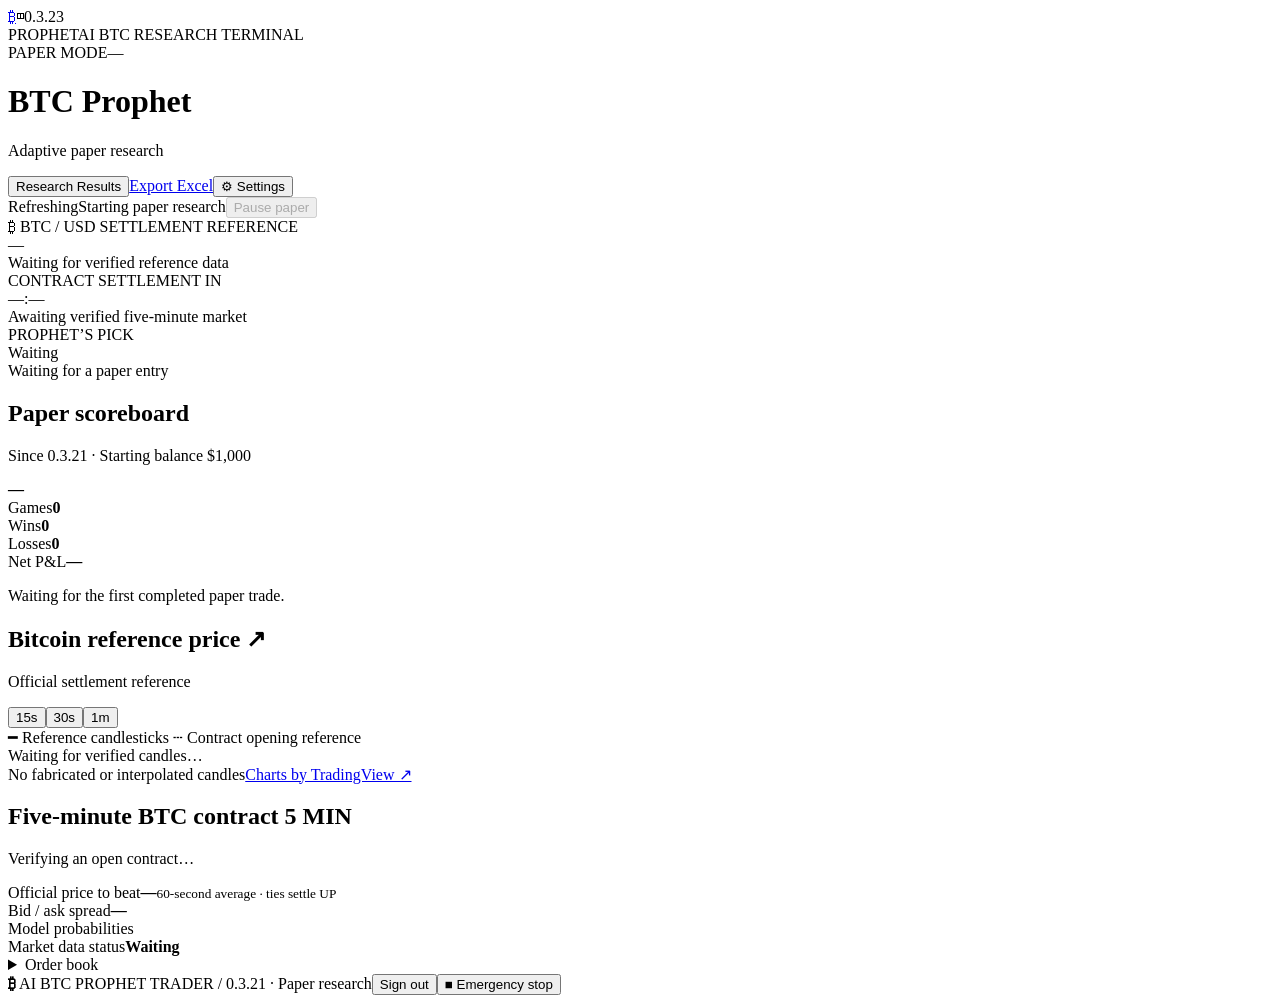
==== btc-prophet/prophet/static/index.html @ a7643538 "Import unmodified BTC Prophet 0.3.23 source (000.300.023.zip, sha256 a8531e63...) Baseline for the c" ====
<!doctype html>
<html lang="en">
<head>
  <meta charset="utf-8"><meta name="viewport" content="width=device-width,initial-scale=1">
  <meta name="theme-color" content="#0b101b">
  <title>AI BTC Prophet · Research Terminal</title>
  <link rel="stylesheet" href="/static/style.css?v=0.3.23">
  <script defer src="/static/vendor/lightweight-charts.js"></script>
  <script defer src="/static/decision.js?v=0.3.23"></script><script defer src="/static/app.js?v=0.3.23"></script>
  <script defer src="/static/v2.js?v=0.3.23"></script>
</head>
<body>
<aside class="rail"><a class="brand-icon" href="/" aria-label="Prophet home">₿</a><span class="rail-active" title="Research dashboard">◫</span><span class="rail-bottom">0.3.23</span></aside>
<div class="shell">
  <header><div class="wordmark">PROPHET<span>AI BTC RESEARCH TERMINAL</span></div><div class="header-right"><span class="pill">PAPER MODE</span><span id="clock">—</span></div></header>
  <main>
    <div class="heading"><div><h1>BTC Prophet</h1><p>Adaptive paper research</p></div><div class="dashboard-links"><button class="button" id="open-research-results" type="button" aria-haspopup="dialog">Research Results</button><a id="export" class="button" href="/reports/excel" target="_blank" rel="noopener" aria-label="Export Excel (opens in a new tab)">Export Excel</a><button class="button subtle" id="settings">⚙ <span>Settings</span></button></div></div>
    <div class="research-status"><span id="feed-indicator" role="status" class="feed-indicator">Refreshing</span><span id="notice" role="status">Starting paper research</span><button class="button" id="toggle-paper" type="button" disabled>Pause paper</button></div>
    <section class="stats" aria-label="Market overview">
      <article class="stat"><div class="stat-label"><span class="coin">₿</span> BTC / USD <span class="tiny-tag">SETTLEMENT REFERENCE</span></div><div class="big-price" id="reference-price">—</div><div class="stat-foot" id="reference-age">Waiting for verified reference data</div></article>
      <article class="stat" hidden><div class="stat-label">BTC/USD SPOT PRICE</div><div class="metric" id="spot-price">—</div><div class="stat-foot" id="spot-age">Separate spot exchange · not settlement</div></article>
      <article class="stat"><div class="stat-label">CONTRACT SETTLEMENT IN</div><div class="metric mono" id="countdown">—:—</div><div class="stat-foot" id="market-window">Awaiting verified five-minute market</div></article>
      <article class="stat"><div class="stat-label">PROPHET’S PICK</div><div class="direction-call" id="ai-decision" aria-live="polite">Waiting</div><div id="ai-reason" class="stat-foot">Waiting for a paper entry</div><p class="direction-tally" id="ai-tally" hidden></p></article>
    </section>
    <section class="panel game-card"><div class="panel-heading"><div><h2>Paper scoreboard</h2><p>Since 0.3.21 · Starting balance $1,000</p></div><strong id="game-balance">—</strong></div>
      <div class="scoreboard" aria-label="Paper results since 0.3.21"><div><span>Games</span><strong id="games-played">0</strong></div><div><span>Wins</span><strong id="games-won" class="profit">0</strong></div><div><span>Losses</span><strong id="games-lost" class="loss">0</strong></div><div><span>Net P&amp;L</span><strong id="games-pnl">—</strong></div></div>
      <p id="games-streak" aria-live="polite">Waiting for the first completed paper trade.</p></section>
    <div class="workspace-grid">
      <section class="panel chart-panel"><div class="panel-heading"><div><h2>Bitcoin reference price <span class="gold">↗</span></h2><p>Official settlement reference</p></div><div class="segments" aria-label="Candle interval"><button class="selected" data-interval="15">15s</button><button data-interval="30">30s</button><button data-interval="60">1m</button></div></div><div class="chart-legend"><span class="legend-gold">━</span> Reference candlesticks <span class="legend-blue">┄</span> Contract opening reference</div><div class="chart-wrap"><div id="chart"></div><div id="chart-empty">Waiting for verified candles…</div></div><div class="chart-footer"><span id="candle-info">No fabricated or interpolated candles</span><a href="https://www.tradingview.com/" target="_blank" rel="noopener noreferrer">Charts by TradingView ↗</a></div></section>
      <section class="panel contract-panel"><div class="panel-heading"><div><h2>Five-minute BTC contract <span class="tiny-tag">5 MIN</span></h2></div><span class="dot" id="market-dot"></span></div><p class="contract-sub" id="contract-status">Verifying an open contract…</p><div class="reference-box"><span>Official price to beat</span><strong id="price-to-beat">—</strong><small>60-second average · ties settle UP</small></div><div class="outcomes" id="direction-quotes" hidden><div class="outcome up"><span>↗ UP / YES</span><strong id="up-price">—</strong><small>Observed buy ask</small></div><div class="outcome down"><span>↘ DOWN / NO</span><strong id="down-price">—</strong><small>1 − observed YES bid</small></div></div><div class="detail-row"><span>Bid / ask spread</span><strong id="spread">—</strong></div><div class="detail-row"><span>Model probabilities</span><strong id="model-probabilities" class="muted" hidden>Waiting</strong></div><div class="detail-row"><span>Market data status</span><strong id="book-status">Waiting</strong></div><details class="mini-book"><summary>Order book</summary><div class="book-title"><span>YES BID · QTY</span><span>YES ASK · QTY</span></div><div id="book-levels" class="book-levels"><p class="muted">No verified order book yet</p></div></details></section>
    </div>


    <footer><span><b class="gold">₿</b> AI BTC PROPHET TRADER <span class="muted">/ 0.3.21 · Paper research</span></span><button id="logout" class="button">Sign out</button><button id="emergency" class="emergency">■ Emergency stop</button></footer>
  </main>
</div>
<dialog id="research-results-dialog" aria-labelledby="research-results-title">
  <form class="research-results-heading" method="dialog">
    <h2 id="research-results-title">Research Results</h2>
    <button class="button" aria-label="Close research results" autofocus>Close</button>
  </form>
  <section class="panel events-panel"><h2>Forward research</h2><p id="corrective-comparison">Waiting for verified outcomes.</p><p id="corrective-vote">Waiting for a synchronized model panel.</p></section>
  <section class="panel events-panel"><h2>Challenger vs. baseline</h2><p id="challenger-match">Waiting for matched verified forecasts.</p><p id="large-progress">Waiting for $100 shadow evidence.</p></section>
  <section class="panel events-panel" aria-labelledby="picks-title">
      <h2 id="picks-title">Last 25 directional predictions</h2>
      <p id="ai-results">No settled benchmark trades</p>
      <p id="selective-90-results">90-second shadow · waiting for verified results</p>
      <p id="selective-90-latest" class="stat-foot">90-second shadow · Waiting</p>
      <div id="prediction-tiles" class="history-board"></div>
      <p id="prediction-detail" role="status">Waiting for predictions.</p>
      <h2 id="live-model-title">Nine-model paper leaderboard</h2>
      <p>Independent $1,000 comparison accounts. Equity requires a current executable quote.</p>
      <div class="model-cards" id="competition-cards"></div>
    </section>
    <section class="panel events-panel" aria-labelledby="autonomous-title">
      <div class="panel-heading"><div><h2 id="autonomous-title">Autonomous paper accounts</h2>
      <p>All models hold to official settlement. Reference Gap + Market Agreement waits for both signals to favor the same side and at least 3% estimated return after costs. $3 virtual stake per entry.</p></div></div>
      <div class="table-scroll"><table><thead><tr><th>Model</th><th>Latest decision</th><th>UP estimate</th><th>Open / closed</th><th>Wins / losses</th><th>Skips</th><th>Cash</th><th>Realized P&amp;L</th></tr></thead>
      <tbody id="autonomous-accounts"></tbody></table></div>
    </section>
    <section class="panel events-panel">
      <div class="panel-heading"><h2>$100 pooled consensus</h2><span class="tiny-tag">PAPER SHADOW</span></div>
      <p>One simulated entry when all 10 forecast sources agree. Held to official settlement.</p>
      <p id="pooled-consensus-result">Waiting for an observed round.</p>
      <p id="pooled-consensus-round" class="future-note"></p>
      <h3>$100 agreement comparison</h3>
      <div class="table-scroll"><table>
        <thead><tr><th>Rule</th><th>Wins / losses</th><th>Skips</th><th>Net P&amp;L</th></tr></thead>
        <tbody id="pooled-comparison"></tbody>
      </table></div>
    </section>
    <section class="panel events-panel"><div class="panel-heading"><div><div class="eyebrow">SIMULATION RESEARCH LAB</div><h2>Compare AI Models</h2><p>9 forecast participants × 6 checkpoints × 3 stakes = up to 162 fixed-time accounts.</p></div><button id="compare-models" class="button">Compare AI Models</button></div><p id="lab-warning" class="future-note">No historical profitability claims without causal execution data.</p><p class="future-note">Fixed entry at 15, 30, 45, 60, 75 or 90 seconds after the open. Each model picks its side independently and holds until official settlement. LightGBM at +45 seconds remains a separate comparison.</p><div id="model-catalog" class="account-grid"></div><details id="leaderboard-panel"><summary>Forward shadow leaderboard · independent virtual accounts</summary><p>Hundreds of configurations share the same market observations. Ranks are exploratory, not independent evidence.</p><div class="table-scroll leaderboard-scroll"><table><thead><tr><th>Model / version</th><th>Entry</th><th>Exit</th><th>Stake</th><th>Net P&amp;L</th><th>Win rate</th><th>Drawdown</th><th>Trades / skips</th><th>Coverage</th></tr></thead><tbody id="leaderboard"></tbody></table></div></details><details><summary>Promote / roll back archived comparison</summary><p>Requires fresh verified forward evidence. The model-selection rules remain fixed during the experiment. The bot can switch automatically between positions. No funds are added. These controls affect archived comparison configuration and pause paper decisions.</p><p><select id="promotion-config" aria-label="Exact candidate configuration"></select></p><p><label>Reason <input id="promotion-reason" minlength="10" maxlength="500" placeholder="Why this exact configuration?"></label></p><button id="promote-primary" class="button">Promote archived configuration</button> <select id="primary-history-select" aria-label="Previously active configuration"></select><button id="rollback-primary" class="button">Roll back validated configuration</button><p id="promotion-status" role="status"></p></details></section>
    <section class="panel events-panel" id="research-panel" hidden><div class="panel-heading"><div><div class="eyebrow">OFFLINE LEARNING LAB</div><h2>Historical learning dataset</h2><p>Retrospective direction estimates · no historical fills or P&amp;L · active model unchanged</p></div><span class="tiny-tag">RESEARCH ONLY</span></div><div class="account-grid" id="research-counts"></div><div class="future-note" id="research-summary"></div></section>
    <section class="panel events-panel"><div class="panel-heading"><div><h2>Paper trading ledger</h2><p>Observed prices · simulated fills · final position settles at the official outcome</p>
    <p>$3 hold vs flip and extra-tick results are included in Excel.</p></div></div><div id="paper-summary" class="future-note"></div><details><summary>Historical data audit · earlier display-price results withdrawn</summary><p id="backtest-summary"></p><div class="table-scroll"><table><thead><tr><th>Scenario</th><th>$1 P&amp;L</th><th>$2 P&amp;L</th><th>$3 P&amp;L</th><th>Combined</th></tr></thead><tbody id="backtest-rows"></tbody></table></div></details><div class="table-scroll"><table id="orders-table"><thead><tr><th>UTC entry</th><th>Strategy</th><th>Side</th><th>Contracts</th><th>Total cost</th><th>Status</th><th>Net P&amp;L</th></tr></thead><tbody id="orders"></tbody></table></div><details><summary>Risk shutdowns and recent skipped opportunities</summary><div id="risk-events"></div></details></section><details class="panel events-panel"><summary>Collector activity <span>Connection errors and control history</span></summary><div id="events"></div></details>
    <div class="round-timing"><progress id="round-progress" max="300" value="0" aria-label="Five minute progress"></progress><span id="next-market">Next market unavailable</span><span id="next-evaluation">Next evaluation unavailable</span><span id="next-checkpoint">Next shadow checkpoint: unavailable</span><span id="quote-pair" hidden>Bid/ask: UNAVAILABLE</span></div>
<section class="panel"><div class="panel-heading"><h2>Archived adaptive paper accounts</h2></div><div class="account-grid" id="accounts"></div><p id="account-detail" hidden></p><p id="adaptive-status" hidden></p></section><section class="panel"><div class="panel-heading"><h2>Connection details</h2></div><div id="connections"></div></section>
    <section class="panel events-panel"><div class="panel-heading"><div><div class="eyebrow">VERIFIED SETTLEMENTS ONLY</div><h2>Last 50 Bitcoin rounds</h2><p id="market-history-summary">INSUFFICIENT DATA</p></div><button id="analyze-trends" class="button">Analyze Trends</button></div><div id="market-tiles" class="history-board"></div><p id="directional-streaks" class="future-note"></p><div id="trend-result" class="future-note" role="status"></div><h2>Archived primary trade history</h2><p id="trade-history-summary">No settled trades.</p><div id="trade-tiles" class="history-board"></div><p id="trade-streaks" class="future-note"></p></section>
    <section class="panel events-panel"><div class="panel-heading"><div><div class="eyebrow">ARCHIVED STRATEGY MONITOR</div><h2 id="active-model">UNAVAILABLE</h2><p id="strategy-detail"></p></div><button id="strategy-history-button" class="button">Strategy Change History</button></div><p id="strategy-reason" class="future-note"></p><div id="strategy-history" hidden></div></section>
    <details class="panel events-panel" id="skip-details"><summary>Why accounts skipped</summary><div id="skip-diagnostics">Open to check the latest results.</div></details>
</dialog>
<dialog id="settings-dialog"><form method="dialog"><div class="panel-heading"><h2>Research settings</h2><button class="button" aria-label="Close settings">✕</button></div><p>Paper simulation · Real-money trading locked</p><span id="sms-status" hidden></span>
<h3>Feeds</h3><p>Prophet retries automatically. Paper entries wait for fresh market data.</p><div id="feed-diagnostics"></div><details class="settings-group"><summary>Advanced diagnostics</summary><button type="button" class="button" id="collector-pause">Pause collection</button><button type="button" class="button" id="collector-resume">Resume collection</button><button type="button" class="button" id="diagnose">Diagnose</button><button type="button" class="button" id="repair-feed">Reconnect feed</button><button type="button" class="button" id="alternate-repair">Alternative solution</button><p id="diagnostic-result" role="status"></p></details>
<details class="settings-group"><summary>Software updates</summary><h3>Updates</h3><button type="button" class="button" id="update-history">Check local updates</button>
<p><label>Release ZIP <input type="file" id="update-file" accept=".zip"></label></p>
<p><label>Trusted SHA-256 <input id="update-checksum" maxlength="64" spellcheck="false"></label></p>
<button type="button" class="button" id="test-update">Test update</button>
<button type="button" class="button" id="stage-update" disabled>Back up and stage approved update</button>
<button type="button" class="button" id="activate-update" disabled>Apply approved update on restart</button>
<button type="button" class="button" id="rollback-update">Use installed release on restart</button>
<p id="update-result" role="status"></p></details>
<details class="settings-group"><summary>Safety and learning</summary><div class="modes"><button type="button" data-mode="LEARN" class="mode">Learn only</button><button type="button" data-mode="OFF" class="mode">Off</button></div><h3>Human review requests</h3><div id="interventions"></div><p id="intervention-feedback" role="status"></p><p>Challenger training runs automatically in LEARN and SIMULATE.</p><h3>Formal nine-model comparison</h3><p id="competition-preflight" role="status">Checking readiness…</p><button type="button" class="button" id="formal-start">Start formal seven-day comparison</button><p id="formal-start-result" role="status"></p><p id="learning-status">No challenger selected.</p><button type="button" class="button" id="request-training">Request training batch</button><p id="training-result" role="status"></p><p><select id="shadow-version" aria-label="Shadow model version"></select> <button type="button" id="rollback" class="button">Roll back shadow model</button></p><p><button type="button" id="sms-test" class="button" disabled>Send SMS test (provider charges)</button></p><button type="button" id="reset" class="button">Review complete · clear emergency flag</button></details></form></dialog>
</body></html>
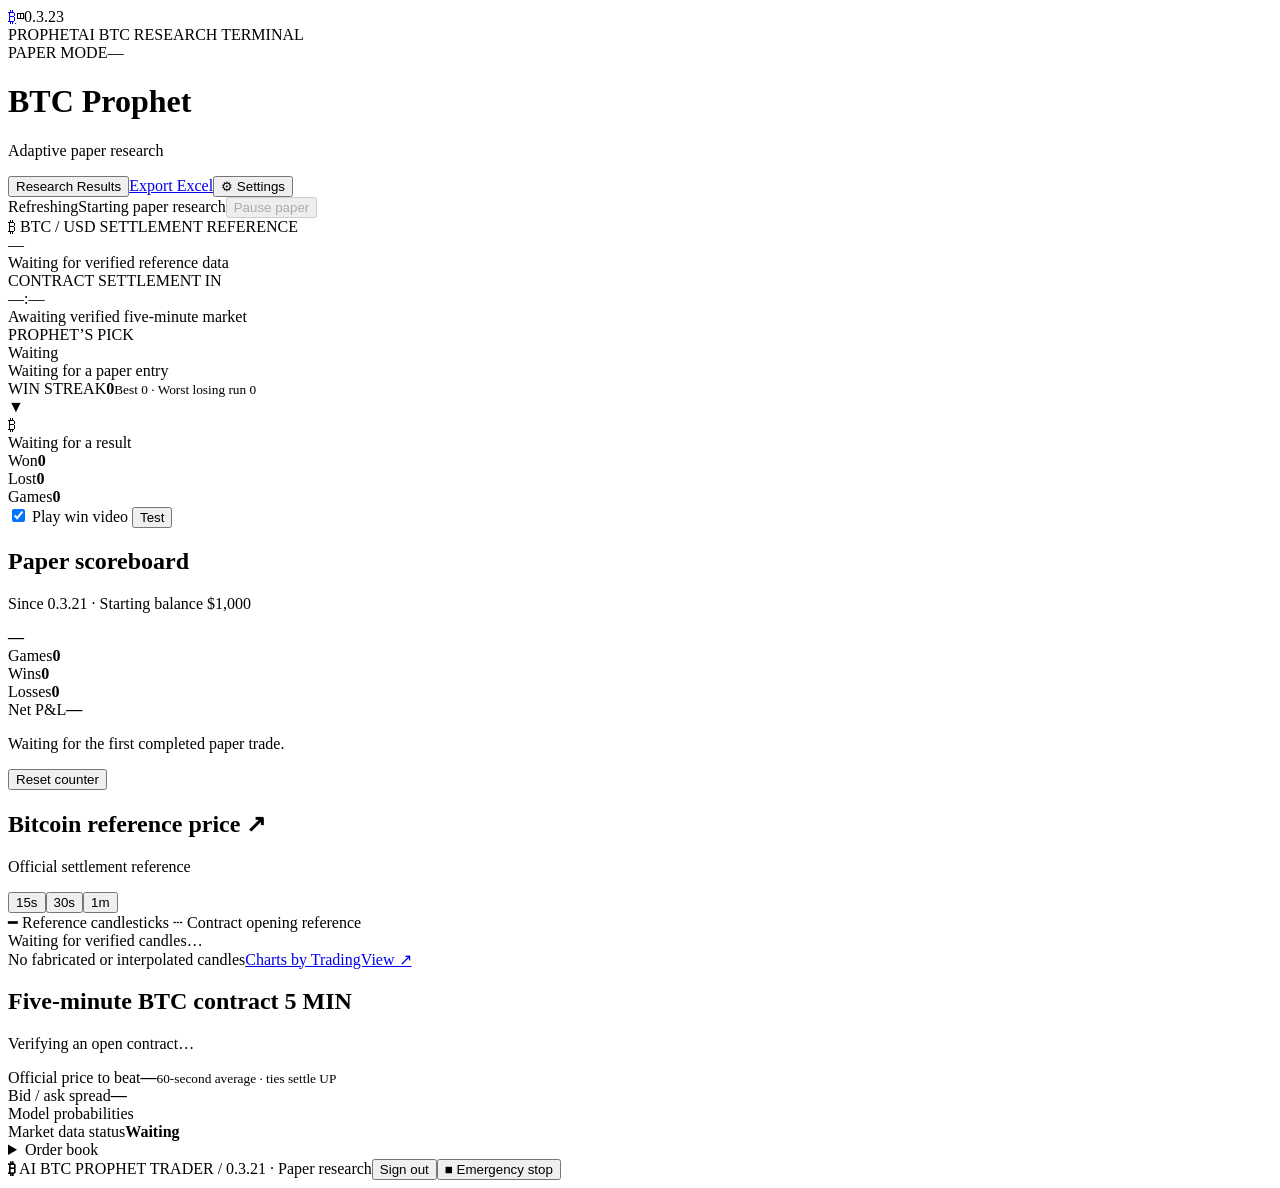
==== commit 8ecf58d7: "Add counter reset, Vegas win-streak panel with roulette wheel and one-time win video - Reset counter" ====
--- a/btc-prophet/prophet/static/index.html
+++ b/btc-prophet/prophet/static/index.html
@@ -22,9 +22,24 @@
       <article class="stat"><div class="stat-label">CONTRACT SETTLEMENT IN</div><div class="metric mono" id="countdown">—:—</div><div class="stat-foot" id="market-window">Awaiting verified five-minute market</div></article>
       <article class="stat"><div class="stat-label">PROPHET’S PICK</div><div class="direction-call" id="ai-decision" aria-live="polite">Waiting</div><div id="ai-reason" class="stat-foot">Waiting for a paper entry</div><p class="direction-tally" id="ai-tally" hidden></p></article>
     </section>
+    <section class="panel vegas" aria-label="Win streak and roulette">
+      <div class="vegas-streak"><span>WIN STREAK</span><strong id="vegas-streak">0</strong><small id="vegas-best">Best 0 · Worst losing run 0</small></div>
+      <div class="wheel-wrap" aria-hidden="true"><div class="wheel-pointer">▼</div><div id="wheel" class="wheel"><span class="wheel-hub">₿</span></div></div>
+      <div class="vegas-side">
+        <div id="wheel-result" class="wheel-result" aria-live="polite">Waiting for a result</div>
+        <div class="vegas-tally"><div><span>Won</span><strong id="vegas-won" class="profit">0</strong></div><div><span>Lost</span><strong id="vegas-lost" class="loss">0</strong></div><div><span>Games</span><strong id="vegas-games">0</strong></div></div>
+        <div class="vegas-controls"><label><input type="checkbox" id="win-video-on" checked> Play win video</label> <button type="button" class="button subtle" id="win-video-test">Test</button></div>
+      </div>
+    </section>
+    <div id="win-overlay" class="win-overlay" hidden role="dialog" aria-label="Win celebration">
+      <div class="win-box"><h2>WIN!</h2><p id="win-text"></p>
+        <iframe id="win-frame" title="Win video" allow="autoplay; encrypted-media; picture-in-picture" allowfullscreen></iframe>
+        <p><a href="https://www.youtube.com/shorts/vK8r5586FbQ" target="_blank" rel="noopener noreferrer">Open on YouTube ↗</a> <button type="button" class="button" id="win-close">Close</button></p></div>
+    </div>
     <section class="panel game-card"><div class="panel-heading"><div><h2>Paper scoreboard</h2><p>Since 0.3.21 · Starting balance $1,000</p></div><strong id="game-balance">—</strong></div>
       <div class="scoreboard" aria-label="Paper results since 0.3.21"><div><span>Games</span><strong id="games-played">0</strong></div><div><span>Wins</span><strong id="games-won" class="profit">0</strong></div><div><span>Losses</span><strong id="games-lost" class="loss">0</strong></div><div><span>Net P&amp;L</span><strong id="games-pnl">—</strong></div></div>
-      <p id="games-streak" aria-live="polite">Waiting for the first completed paper trade.</p></section>
+      <p id="games-streak" aria-live="polite">Waiting for the first completed paper trade.</p>
+      <p><span id="games-since"></span> <button type="button" id="reset-scoreboard">Reset counter</button></p></section>
     <div class="workspace-grid">
       <section class="panel chart-panel"><div class="panel-heading"><div><h2>Bitcoin reference price <span class="gold">↗</span></h2><p>Official settlement reference</p></div><div class="segments" aria-label="Candle interval"><button class="selected" data-interval="15">15s</button><button data-interval="30">30s</button><button data-interval="60">1m</button></div></div><div class="chart-legend"><span class="legend-gold">━</span> Reference candlesticks <span class="legend-blue">┄</span> Contract opening reference</div><div class="chart-wrap"><div id="chart"></div><div id="chart-empty">Waiting for verified candles…</div></div><div class="chart-footer"><span id="candle-info">No fabricated or interpolated candles</span><a href="https://www.tradingview.com/" target="_blank" rel="noopener noreferrer">Charts by TradingView ↗</a></div></section>
       <section class="panel contract-panel"><div class="panel-heading"><div><h2>Five-minute BTC contract <span class="tiny-tag">5 MIN</span></h2></div><span class="dot" id="market-dot"></span></div><p class="contract-sub" id="contract-status">Verifying an open contract…</p><div class="reference-box"><span>Official price to beat</span><strong id="price-to-beat">—</strong><small>60-second average · ties settle UP</small></div><div class="outcomes" id="direction-quotes" hidden><div class="outcome up"><span>↗ UP / YES</span><strong id="up-price">—</strong><small>Observed buy ask</small></div><div class="outcome down"><span>↘ DOWN / NO</span><strong id="down-price">—</strong><small>1 − observed YES bid</small></div></div><div class="detail-row"><span>Bid / ask spread</span><strong id="spread">—</strong></div><div class="detail-row"><span>Model probabilities</span><strong id="model-probabilities" class="muted" hidden>Waiting</strong></div><div class="detail-row"><span>Market data status</span><strong id="book-status">Waiting</strong></div><details class="mini-book"><summary>Order book</summary><div class="book-title"><span>YES BID · QTY</span><span>YES ASK · QTY</span></div><div id="book-levels" class="book-levels"><p class="muted">No verified order book yet</p></div></details></section>
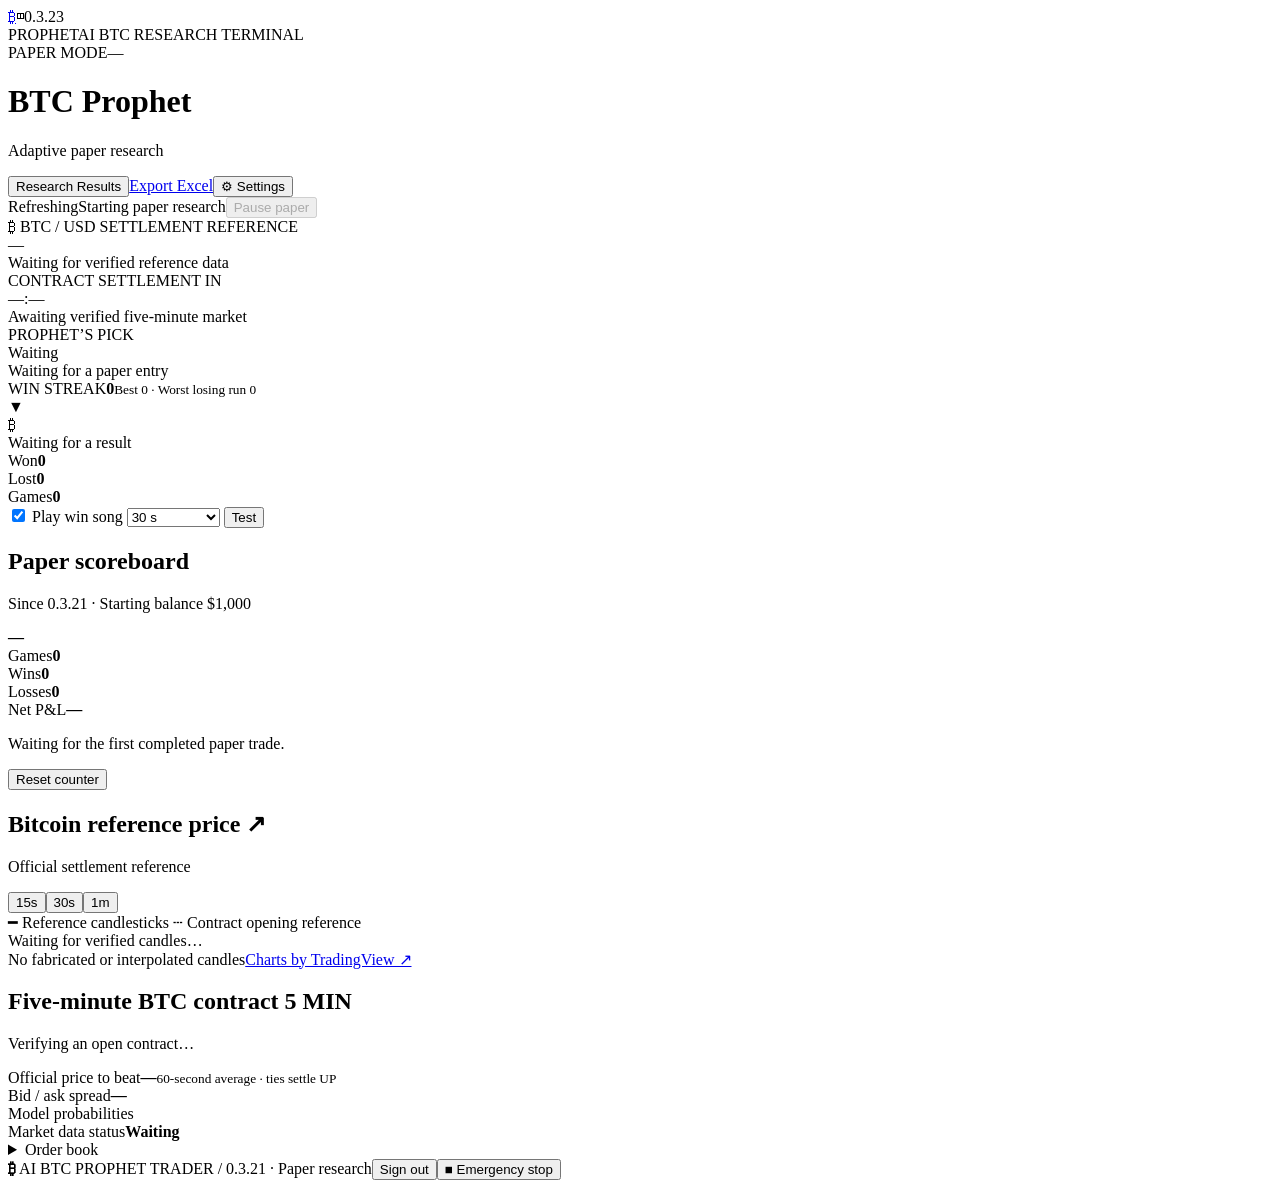
==== commit 7b5498ac: "Replace YouTube win video with the user's own song file The YouTube video blocks embedding (player e" ====
--- a/btc-prophet/prophet/static/index.html
+++ b/btc-prophet/prophet/static/index.html
@@ -28,18 +28,20 @@
       <div class="vegas-side">
         <div id="wheel-result" class="wheel-result" aria-live="polite">Waiting for a result</div>
         <div class="vegas-tally"><div><span>Won</span><strong id="vegas-won" class="profit">0</strong></div><div><span>Lost</span><strong id="vegas-lost" class="loss">0</strong></div><div><span>Games</span><strong id="vegas-games">0</strong></div></div>
-        <div class="vegas-controls"><label><input type="checkbox" id="win-video-on" checked> Play win video</label> <button type="button" class="button subtle" id="win-video-test">Test</button></div>
+        <div class="vegas-controls"><label><input type="checkbox" id="win-video-on" checked> Play win song</label>
+          <select id="win-length" aria-label="Song length"><option value="15">15 s</option><option value="30" selected>30 s</option><option value="0">Whole song</option></select>
+          <button type="button" class="button subtle" id="win-video-test">Test</button> <span id="win-sound-state"></span></div>
       </div>
     </section>
     <div id="win-overlay" class="win-overlay" hidden role="dialog" aria-label="Win celebration">
-      <div class="win-box"><h2>WIN!</h2><p id="win-text"></p>
-        <iframe id="win-frame" title="Win video" allow="autoplay; encrypted-media; picture-in-picture" allowfullscreen></iframe>
-        <p><a href="https://www.youtube.com/shorts/vK8r5586FbQ" target="_blank" rel="noopener noreferrer">Open on YouTube ↗</a> <button type="button" class="button" id="win-close">Close</button></p></div>
+      <div class="win-box"><h2>WIN!</h2><p id="win-text"></p><p id="win-note" class="muted"></p>
+        <audio id="win-audio" preload="none"></audio>
+        <p><button type="button" class="button" id="win-close">Close</button></p></div>
     </div>
     <section class="panel game-card"><div class="panel-heading"><div><h2>Paper scoreboard</h2><p>Since 0.3.21 · Starting balance $1,000</p></div><strong id="game-balance">—</strong></div>
       <div class="scoreboard" aria-label="Paper results since 0.3.21"><div><span>Games</span><strong id="games-played">0</strong></div><div><span>Wins</span><strong id="games-won" class="profit">0</strong></div><div><span>Losses</span><strong id="games-lost" class="loss">0</strong></div><div><span>Net P&amp;L</span><strong id="games-pnl">—</strong></div></div>
       <p id="games-streak" aria-live="polite">Waiting for the first completed paper trade.</p>
-      <p><span id="games-since"></span> <button type="button" id="reset-scoreboard">Reset counter</button></p></section>
+      <p class="games-since"><span id="games-since"></span> <button type="button" class="button subtle" id="reset-scoreboard">Reset counter</button></p></section>
     <div class="workspace-grid">
       <section class="panel chart-panel"><div class="panel-heading"><div><h2>Bitcoin reference price <span class="gold">↗</span></h2><p>Official settlement reference</p></div><div class="segments" aria-label="Candle interval"><button class="selected" data-interval="15">15s</button><button data-interval="30">30s</button><button data-interval="60">1m</button></div></div><div class="chart-legend"><span class="legend-gold">━</span> Reference candlesticks <span class="legend-blue">┄</span> Contract opening reference</div><div class="chart-wrap"><div id="chart"></div><div id="chart-empty">Waiting for verified candles…</div></div><div class="chart-footer"><span id="candle-info">No fabricated or interpolated candles</span><a href="https://www.tradingview.com/" target="_blank" rel="noopener noreferrer">Charts by TradingView ↗</a></div></section>
       <section class="panel contract-panel"><div class="panel-heading"><div><h2>Five-minute BTC contract <span class="tiny-tag">5 MIN</span></h2></div><span class="dot" id="market-dot"></span></div><p class="contract-sub" id="contract-status">Verifying an open contract…</p><div class="reference-box"><span>Official price to beat</span><strong id="price-to-beat">—</strong><small>60-second average · ties settle UP</small></div><div class="outcomes" id="direction-quotes" hidden><div class="outcome up"><span>↗ UP / YES</span><strong id="up-price">—</strong><small>Observed buy ask</small></div><div class="outcome down"><span>↘ DOWN / NO</span><strong id="down-price">—</strong><small>1 − observed YES bid</small></div></div><div class="detail-row"><span>Bid / ask spread</span><strong id="spread">—</strong></div><div class="detail-row"><span>Model probabilities</span><strong id="model-probabilities" class="muted" hidden>Waiting</strong></div><div class="detail-row"><span>Market data status</span><strong id="book-status">Waiting</strong></div><details class="mini-book"><summary>Order book</summary><div class="book-title"><span>YES BID · QTY</span><span>YES ASK · QTY</span></div><div id="book-levels" class="book-levels"><p class="muted">No verified order book yet</p></div></details></section>
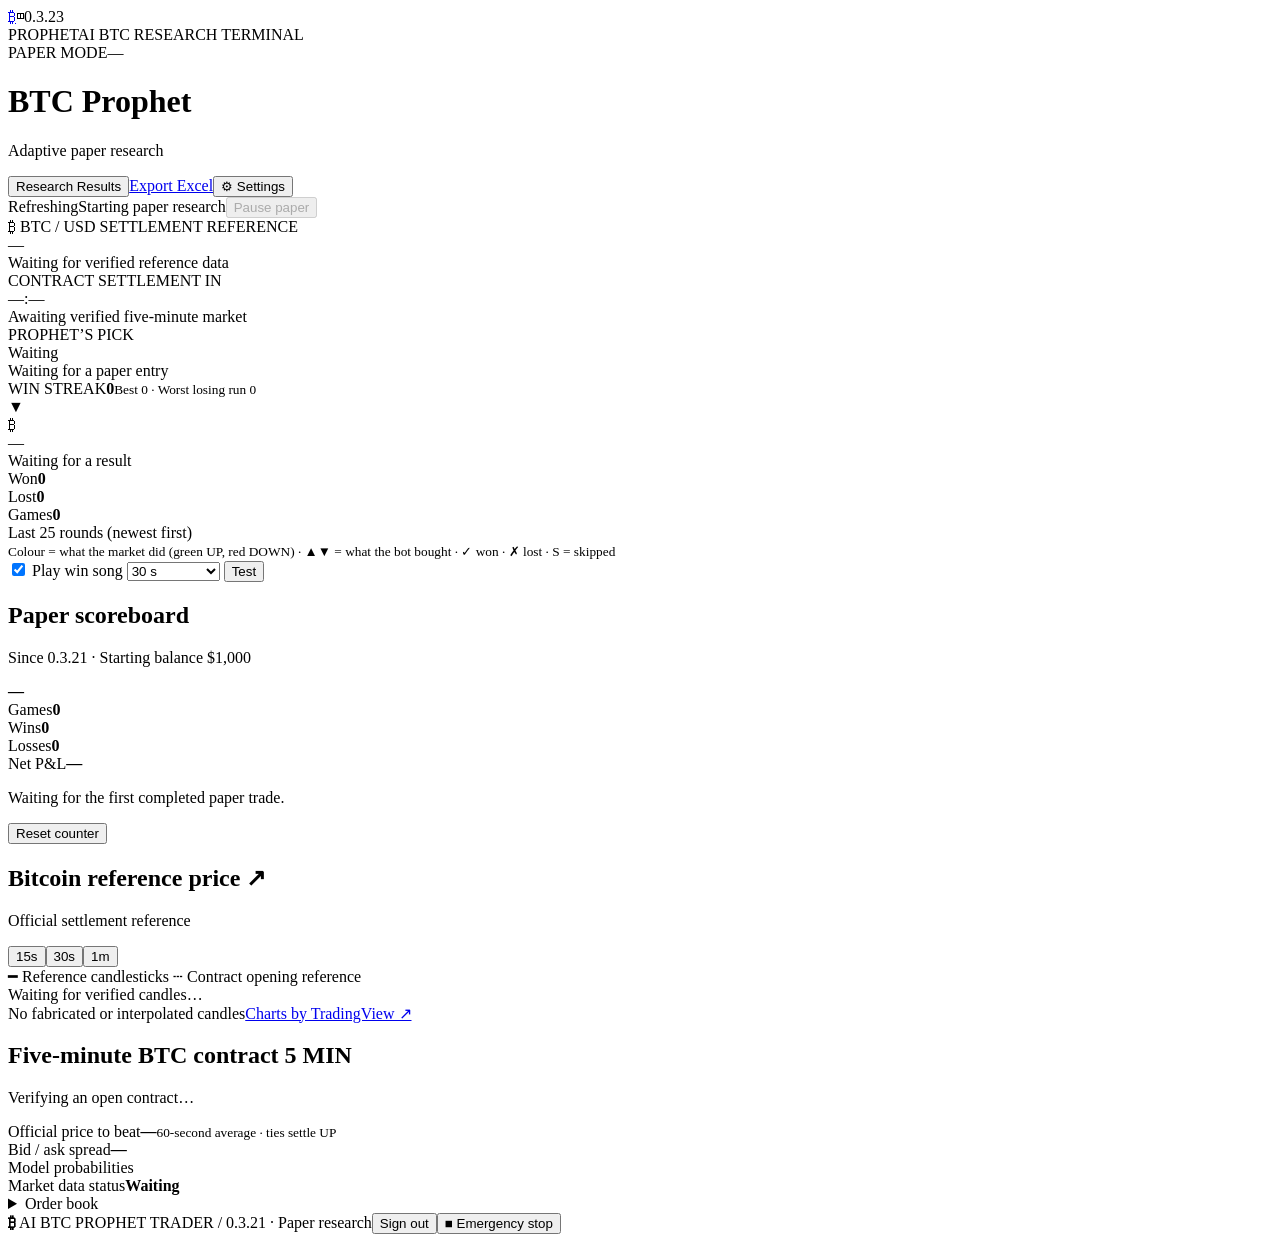
==== commit f7c8d856: "Roulette spins while the model decides, lands on UP/DOWN/SKIP; 25-round history board - unified.summ" ====
--- a/btc-prophet/prophet/static/index.html
+++ b/btc-prophet/prophet/static/index.html
@@ -24,10 +24,13 @@
     </section>
     <section class="panel vegas" aria-label="Win streak and roulette">
       <div class="vegas-streak"><span>WIN STREAK</span><strong id="vegas-streak">0</strong><small id="vegas-best">Best 0 · Worst losing run 0</small></div>
-      <div class="wheel-wrap" aria-hidden="true"><div class="wheel-pointer">▼</div><div id="wheel" class="wheel"><span class="wheel-hub">₿</span></div></div>
+      <div class="wheel-col"><div class="wheel-wrap" aria-hidden="true"><div class="wheel-pointer">▼</div><div id="wheel" class="wheel"><span class="wheel-hub">₿</span></div></div>
+        <div id="wheel-state" class="wheel-state" aria-live="polite">—</div></div>
       <div class="vegas-side">
         <div id="wheel-result" class="wheel-result" aria-live="polite">Waiting for a result</div>
         <div class="vegas-tally"><div><span>Won</span><strong id="vegas-won" class="profit">0</strong></div><div><span>Lost</span><strong id="vegas-lost" class="loss">0</strong></div><div><span>Games</span><strong id="vegas-games">0</strong></div></div>
+        <div class="vegas-history-wrap"><span>Last 25 rounds (newest first)</span><div id="vegas-history" class="vegas-history" aria-label="Last 25 rounds"></div>
+          <small>Colour = what the market did (green UP, red DOWN) · ▲▼ = what the bot bought · ✓ won · ✗ lost · S = skipped</small></div>
         <div class="vegas-controls"><label><input type="checkbox" id="win-video-on" checked> Play win song</label>
           <select id="win-length" aria-label="Song length"><option value="15">15 s</option><option value="30" selected>30 s</option><option value="0">Whole song</option></select>
           <button type="button" class="button subtle" id="win-video-test">Test</button> <span id="win-sound-state"></span></div>
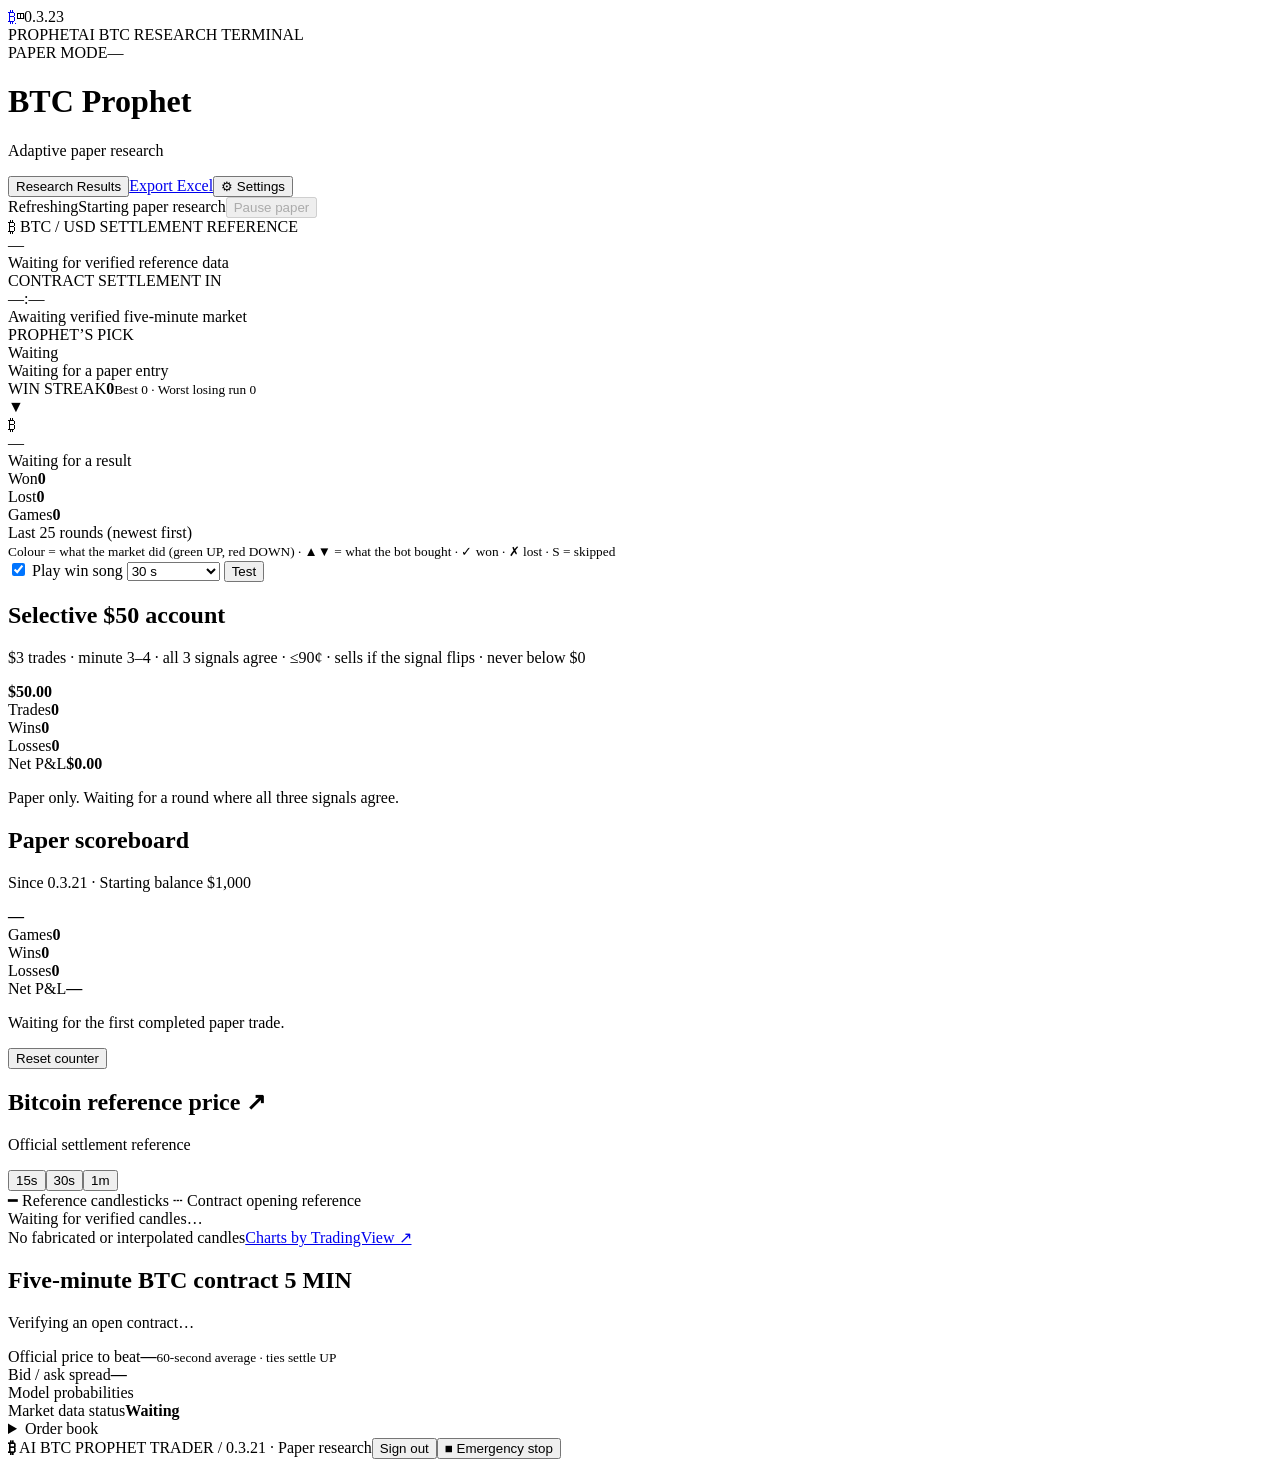
==== commit e2f58ad1: "Build dev10: Selective $50 paper account ($3 trades, best research rule) on dashboard and report Co-" ====
--- a/btc-prophet/prophet/static/index.html
+++ b/btc-prophet/prophet/static/index.html
@@ -41,6 +41,9 @@
         <audio id="win-audio" preload="none"></audio>
         <p><button type="button" class="button" id="win-close">Close</button></p></div>
     </div>
+    <section class="panel game-card" id="sel50-card"><div class="panel-heading"><div><h2>Selective $50 account</h2><p>$3 trades · minute 3–4 · all 3 signals agree · ≤90¢ · sells if the signal flips · never below $0</p></div><strong id="sel50-balance">$50.00</strong></div>
+      <div class="scoreboard" aria-label="Selective $50 account"><div><span>Trades</span><strong id="sel50-trades">0</strong></div><div><span>Wins</span><strong id="sel50-wins" class="profit">0</strong></div><div><span>Losses</span><strong id="sel50-losses" class="loss">0</strong></div><div><span>Net P&amp;L</span><strong id="sel50-net">$0.00</strong></div></div>
+      <p id="sel50-note">Paper only. Waiting for a round where all three signals agree.</p></section>
     <section class="panel game-card"><div class="panel-heading"><div><h2>Paper scoreboard</h2><p>Since 0.3.21 · Starting balance $1,000</p></div><strong id="game-balance">—</strong></div>
       <div class="scoreboard" aria-label="Paper results since 0.3.21"><div><span>Games</span><strong id="games-played">0</strong></div><div><span>Wins</span><strong id="games-won" class="profit">0</strong></div><div><span>Losses</span><strong id="games-lost" class="loss">0</strong></div><div><span>Net P&amp;L</span><strong id="games-pnl">—</strong></div></div>
       <p id="games-streak" aria-live="polite">Waiting for the first completed paper trade.</p>
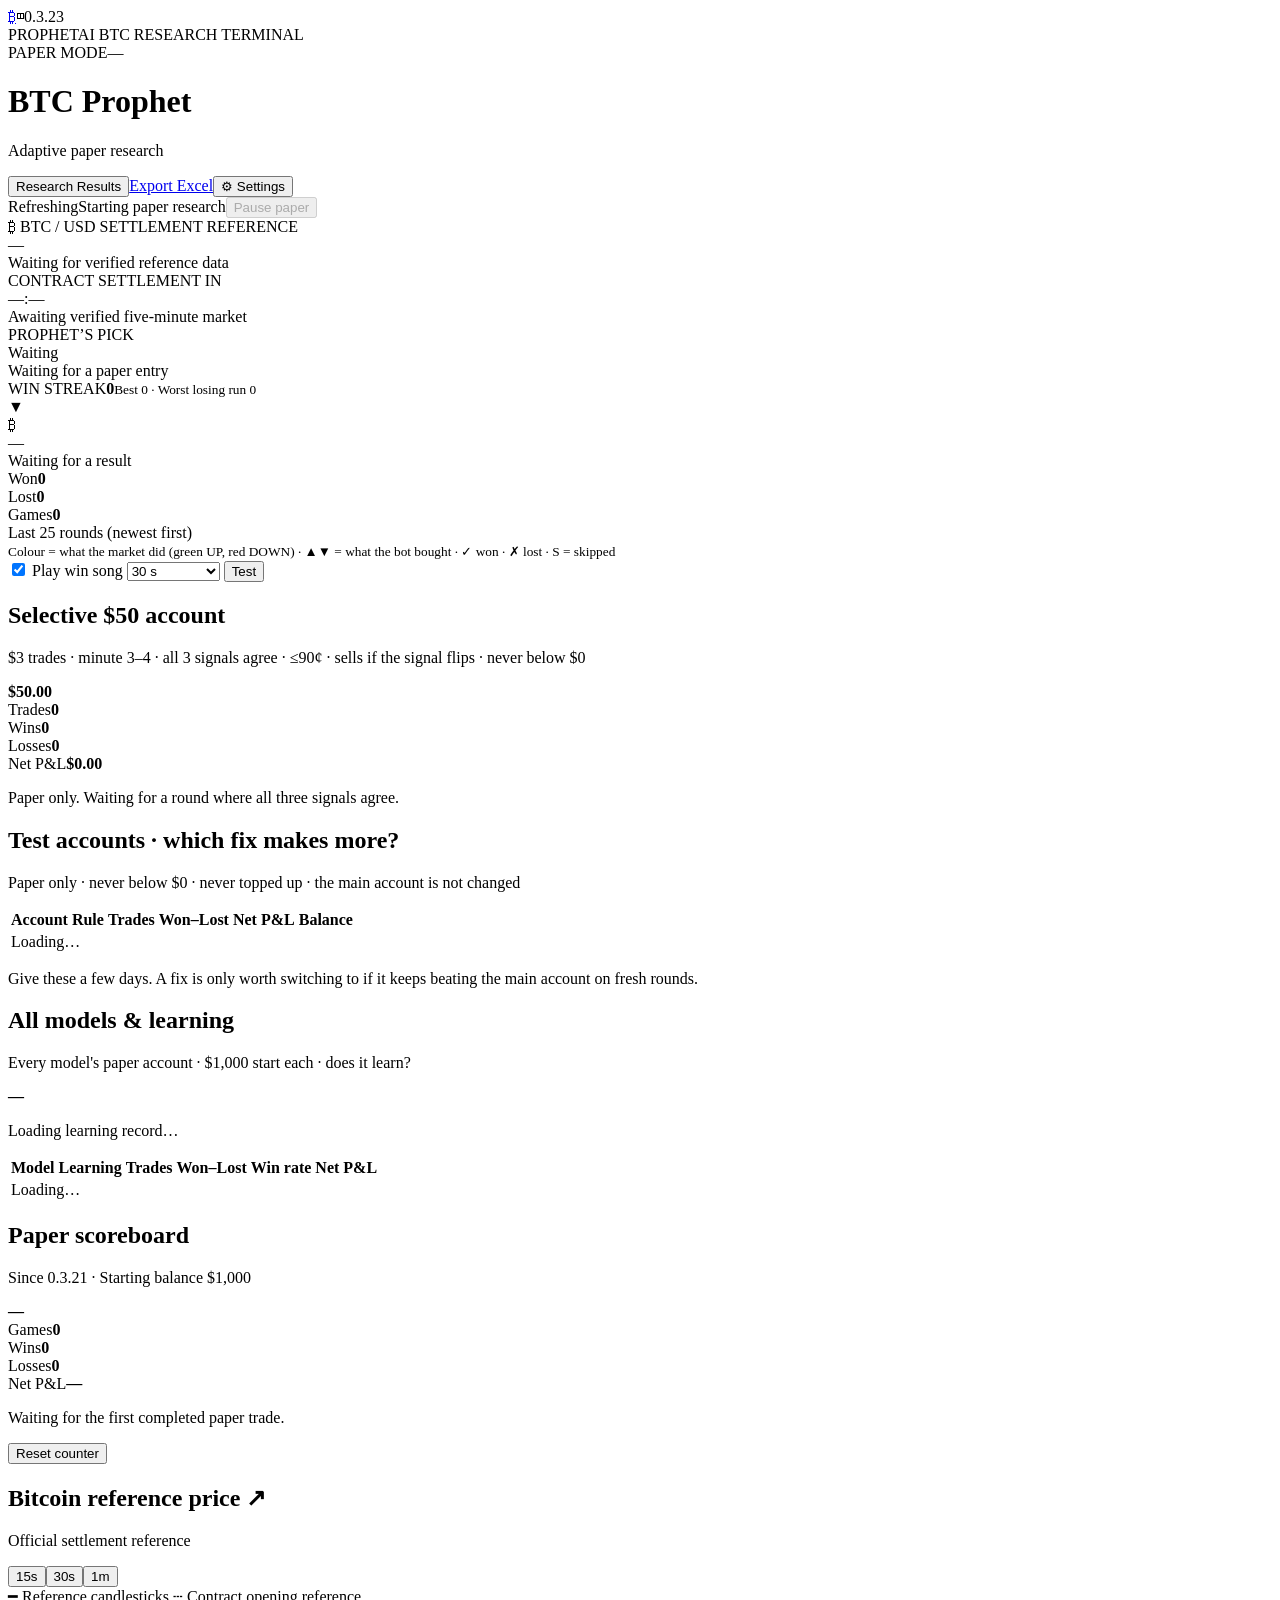
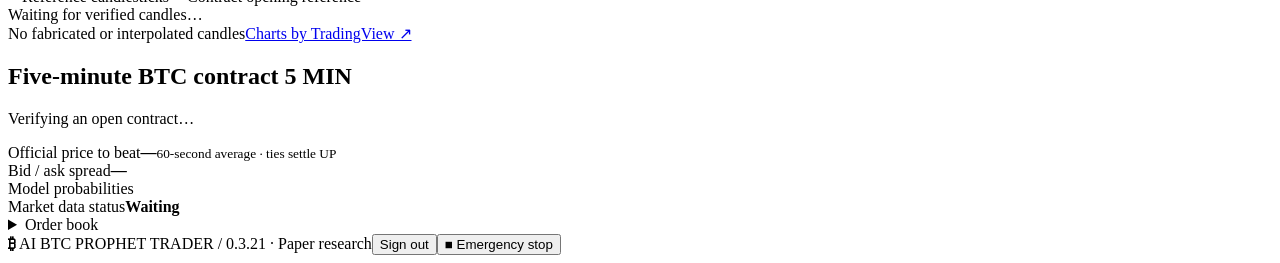
==== commit f36b495a: "Build dev13: phone remote page and owner-approved updates from GitHub Built on the owner's dev12 ZIP" ====
--- a/btc-prophet/prophet/static/index.html
+++ b/btc-prophet/prophet/static/index.html
@@ -44,6 +44,12 @@
     <section class="panel game-card" id="sel50-card"><div class="panel-heading"><div><h2>Selective $50 account</h2><p>$3 trades · minute 3–4 · all 3 signals agree · ≤90¢ · sells if the signal flips · never below $0</p></div><strong id="sel50-balance">$50.00</strong></div>
       <div class="scoreboard" aria-label="Selective $50 account"><div><span>Trades</span><strong id="sel50-trades">0</strong></div><div><span>Wins</span><strong id="sel50-wins" class="profit">0</strong></div><div><span>Losses</span><strong id="sel50-losses" class="loss">0</strong></div><div><span>Net P&amp;L</span><strong id="sel50-net">$0.00</strong></div></div>
       <p id="sel50-note">Paper only. Waiting for a round where all three signals agree.</p></section>
+    <section class="panel game-card" id="shadow-card"><div class="panel-heading"><div><h2>Test accounts · which fix makes more?</h2><p>Paper only · never below $0 · never topped up · the main account is not changed</p></div></div>
+      <div class="table-scroll"><table class="model-table"><thead><tr><th>Account</th><th>Rule</th><th>Trades</th><th>Won–Lost</th><th>Net P&amp;L</th><th>Balance</th></tr></thead><tbody id="shadow-rows"><tr><td colspan="6">Loading…</td></tr></tbody></table></div>
+      <p class="games-since" id="shadow-note">Give these a few days. A fix is only worth switching to if it keeps beating the main account on fresh rounds.</p></section>
+    <section class="panel game-card" id="models-card"><div class="panel-heading"><div><h2>All models &amp; learning</h2><p id="models-sub">Every model's paper account · $1,000 start each · does it learn?</p></div><strong id="exit-badge">—</strong></div>
+      <p class="games-since" id="learning-summary">Loading learning record…</p>
+      <div class="table-scroll"><table class="model-table"><thead><tr><th>Model</th><th>Learning</th><th>Trades</th><th>Won–Lost</th><th>Win rate</th><th>Net P&amp;L</th></tr></thead><tbody id="model-rows"><tr><td colspan="6">Loading…</td></tr></tbody></table></div></section>
     <section class="panel game-card"><div class="panel-heading"><div><h2>Paper scoreboard</h2><p>Since 0.3.21 · Starting balance $1,000</p></div><strong id="game-balance">—</strong></div>
       <div class="scoreboard" aria-label="Paper results since 0.3.21"><div><span>Games</span><strong id="games-played">0</strong></div><div><span>Wins</span><strong id="games-won" class="profit">0</strong></div><div><span>Losses</span><strong id="games-lost" class="loss">0</strong></div><div><span>Net P&amp;L</span><strong id="games-pnl">—</strong></div></div>
       <p id="games-streak" aria-live="polite">Waiting for the first completed paper trade.</p>
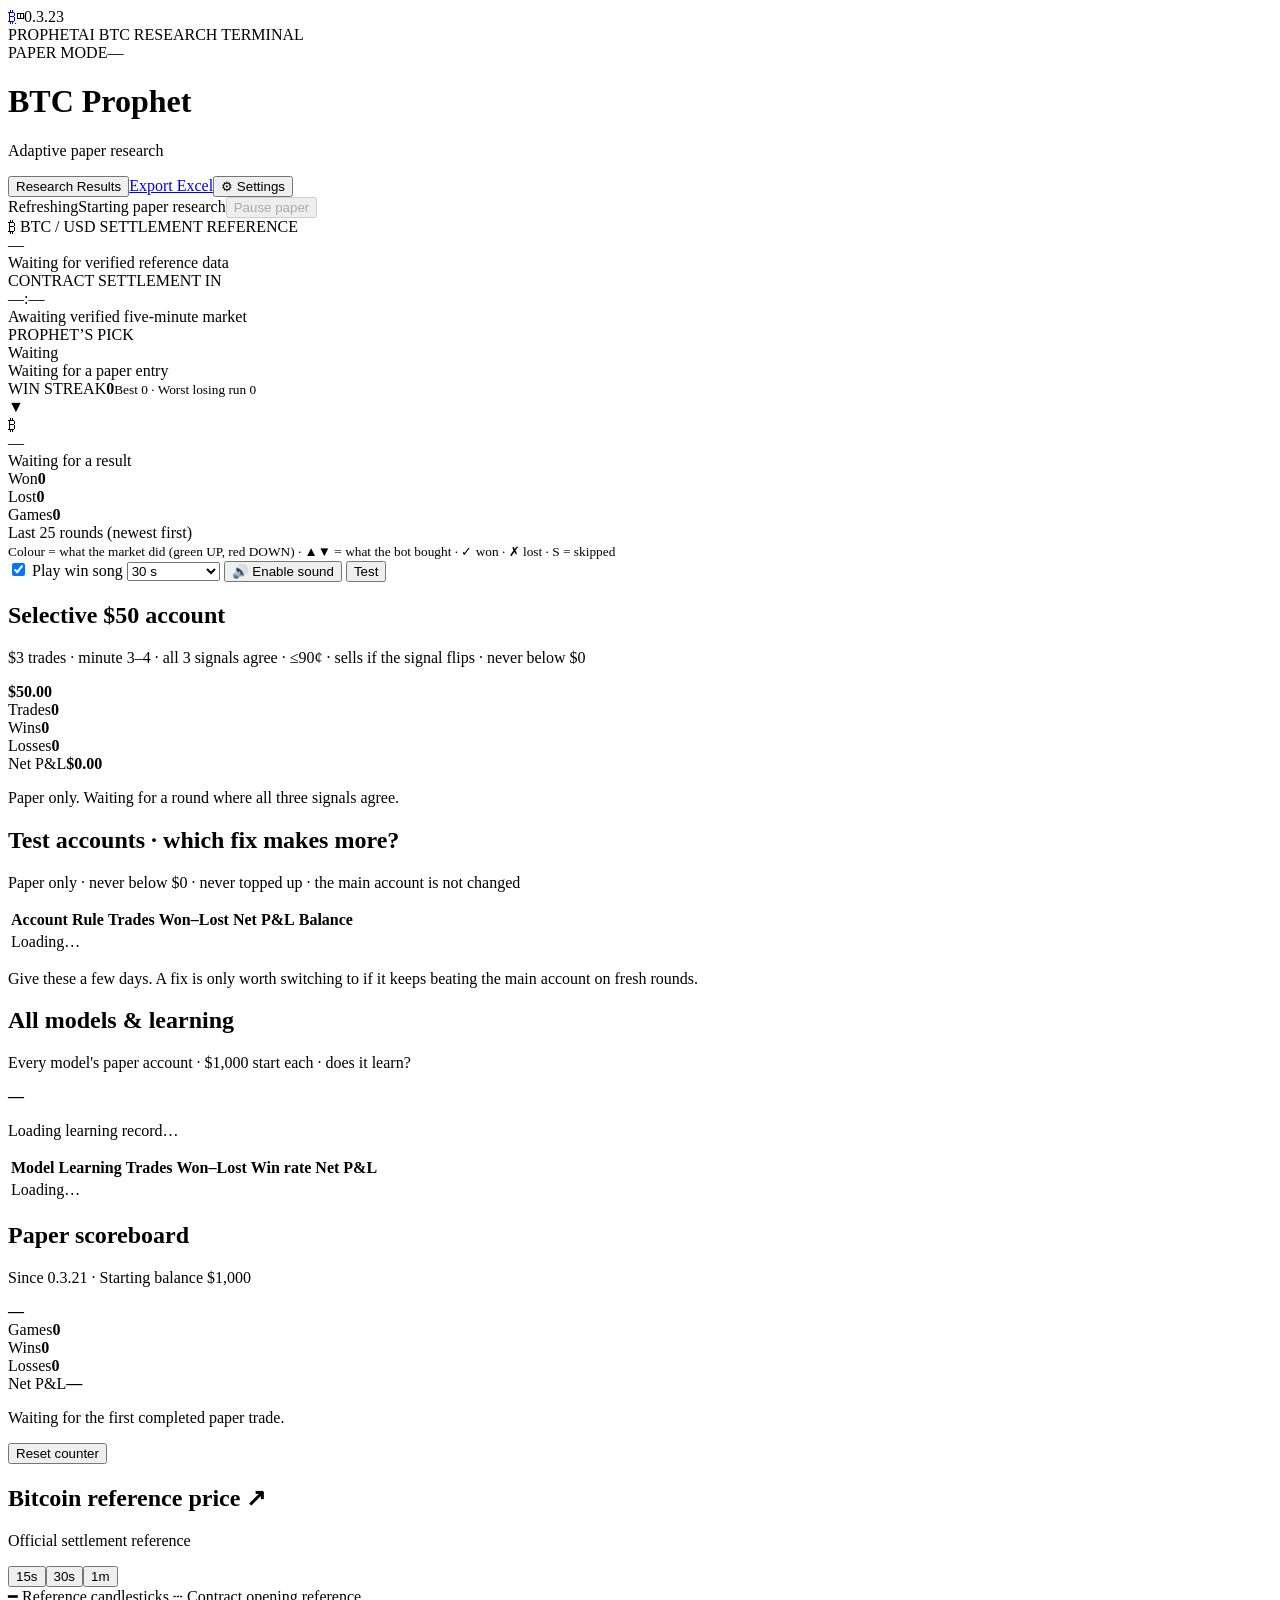
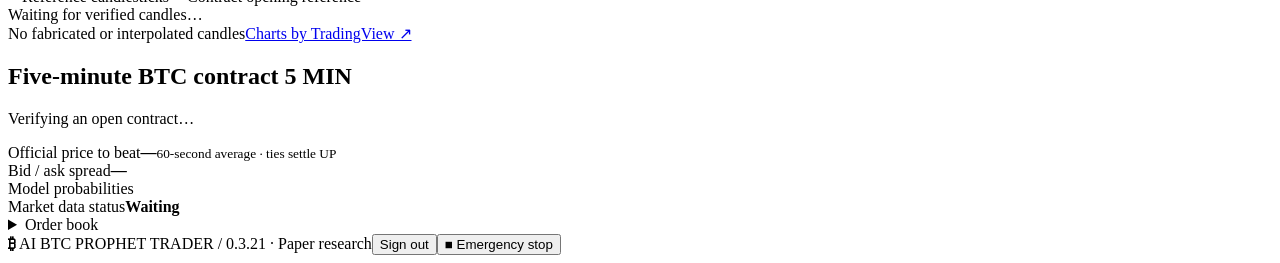
==== commit 155f1528: "2.5.0: win sound that browsers allow, sound on phone page, lean dashboard Co-Authored-By: Claude Opu" ====
--- a/btc-prophet/prophet/static/index.html
+++ b/btc-prophet/prophet/static/index.html
@@ -4,10 +4,10 @@
   <meta charset="utf-8"><meta name="viewport" content="width=device-width,initial-scale=1">
   <meta name="theme-color" content="#0b101b">
   <title>AI BTC Prophet · Research Terminal</title>
-  <link rel="stylesheet" href="/static/style.css?v=0.3.23">
+  <link rel="stylesheet" href="/static/style.css?v=2.5.0">
   <script defer src="/static/vendor/lightweight-charts.js"></script>
-  <script defer src="/static/decision.js?v=0.3.23"></script><script defer src="/static/app.js?v=0.3.23"></script>
-  <script defer src="/static/v2.js?v=0.3.23"></script>
+  <script defer src="/static/decision.js?v=2.5.0"></script><script defer src="/static/winsound.js?v=2.5.0"></script><script defer src="/static/app.js?v=2.5.0"></script>
+  <script defer src="/static/v2.js?v=2.5.0"></script>
 </head>
 <body>
 <aside class="rail"><a class="brand-icon" href="/" aria-label="Prophet home">₿</a><span class="rail-active" title="Research dashboard">◫</span><span class="rail-bottom">0.3.23</span></aside>
@@ -33,7 +33,7 @@
           <small>Colour = what the market did (green UP, red DOWN) · ▲▼ = what the bot bought · ✓ won · ✗ lost · S = skipped</small></div>
         <div class="vegas-controls"><label><input type="checkbox" id="win-video-on" checked> Play win song</label>
           <select id="win-length" aria-label="Song length"><option value="15">15 s</option><option value="30" selected>30 s</option><option value="0">Whole song</option></select>
-          <button type="button" class="button subtle" id="win-video-test">Test</button> <span id="win-sound-state"></span></div>
+          <button type="button" class="button subtle" id="win-sound-enable">🔊 Enable sound</button> <button type="button" class="button subtle" id="win-video-test">Test</button> <span id="win-sound-state"></span></div>
       </div>
     </section>
     <div id="win-overlay" class="win-overlay" hidden role="dialog" aria-label="Win celebration">
@@ -47,7 +47,7 @@
     <section class="panel game-card" id="shadow-card"><div class="panel-heading"><div><h2>Test accounts · which fix makes more?</h2><p>Paper only · never below $0 · never topped up · the main account is not changed</p></div></div>
       <div class="table-scroll"><table class="model-table"><thead><tr><th>Account</th><th>Rule</th><th>Trades</th><th>Won–Lost</th><th>Net P&amp;L</th><th>Balance</th></tr></thead><tbody id="shadow-rows"><tr><td colspan="6">Loading…</td></tr></tbody></table></div>
       <p class="games-since" id="shadow-note">Give these a few days. A fix is only worth switching to if it keeps beating the main account on fresh rounds.</p></section>
-    <section class="panel game-card" id="models-card"><div class="panel-heading"><div><h2>All models &amp; learning</h2><p id="models-sub">Every model's paper account · $1,000 start each · does it learn?</p></div><strong id="exit-badge">—</strong></div>
+    <section class="research-only panel game-card" id="models-card"><div class="panel-heading"><div><h2>All models &amp; learning</h2><p id="models-sub">Every model's paper account · $1,000 start each · does it learn?</p></div><strong id="exit-badge">—</strong></div>
       <p class="games-since" id="learning-summary">Loading learning record…</p>
       <div class="table-scroll"><table class="model-table"><thead><tr><th>Model</th><th>Learning</th><th>Trades</th><th>Won–Lost</th><th>Win rate</th><th>Net P&amp;L</th></tr></thead><tbody id="model-rows"><tr><td colspan="6">Loading…</td></tr></tbody></table></div></section>
     <section class="panel game-card"><div class="panel-heading"><div><h2>Paper scoreboard</h2><p>Since 0.3.21 · Starting balance $1,000</p></div><strong id="game-balance">—</strong></div>
@@ -65,12 +65,12 @@
 </div>
 <dialog id="research-results-dialog" aria-labelledby="research-results-title">
   <form class="research-results-heading" method="dialog">
-    <h2 id="research-results-title">Research Results</h2>
+    <h2 id="research-results-title" class="research-only">Research Results</h2>
     <button class="button" aria-label="Close research results" autofocus>Close</button>
   </form>
-  <section class="panel events-panel"><h2>Forward research</h2><p id="corrective-comparison">Waiting for verified outcomes.</p><p id="corrective-vote">Waiting for a synchronized model panel.</p></section>
-  <section class="panel events-panel"><h2>Challenger vs. baseline</h2><p id="challenger-match">Waiting for matched verified forecasts.</p><p id="large-progress">Waiting for $100 shadow evidence.</p></section>
-  <section class="panel events-panel" aria-labelledby="picks-title">
+  <section class="research-only panel events-panel"><h2>Forward research</h2><p id="corrective-comparison">Waiting for verified outcomes.</p><p id="corrective-vote">Waiting for a synchronized model panel.</p></section>
+  <section class="research-only panel events-panel"><h2>Challenger vs. baseline</h2><p id="challenger-match">Waiting for matched verified forecasts.</p><p id="large-progress">Waiting for $100 shadow evidence.</p></section>
+  <section class="research-only panel events-panel" aria-labelledby="picks-title">
       <h2 id="picks-title">Last 25 directional predictions</h2>
       <p id="ai-results">No settled benchmark trades</p>
       <p id="selective-90-results">90-second shadow · waiting for verified results</p>
@@ -81,13 +81,13 @@
       <p>Independent $1,000 comparison accounts. Equity requires a current executable quote.</p>
       <div class="model-cards" id="competition-cards"></div>
     </section>
-    <section class="panel events-panel" aria-labelledby="autonomous-title">
+    <section class="research-only panel events-panel" aria-labelledby="autonomous-title">
       <div class="panel-heading"><div><h2 id="autonomous-title">Autonomous paper accounts</h2>
       <p>All models hold to official settlement. Reference Gap + Market Agreement waits for both signals to favor the same side and at least 3% estimated return after costs. $3 virtual stake per entry.</p></div></div>
       <div class="table-scroll"><table><thead><tr><th>Model</th><th>Latest decision</th><th>UP estimate</th><th>Open / closed</th><th>Wins / losses</th><th>Skips</th><th>Cash</th><th>Realized P&amp;L</th></tr></thead>
       <tbody id="autonomous-accounts"></tbody></table></div>
     </section>
-    <section class="panel events-panel">
+    <section class="research-only panel events-panel">
       <div class="panel-heading"><h2>$100 pooled consensus</h2><span class="tiny-tag">PAPER SHADOW</span></div>
       <p>One simulated entry when all 10 forecast sources agree. Held to official settlement.</p>
       <p id="pooled-consensus-result">Waiting for an observed round.</p>
@@ -98,15 +98,15 @@
         <tbody id="pooled-comparison"></tbody>
       </table></div>
     </section>
-    <section class="panel events-panel"><div class="panel-heading"><div><div class="eyebrow">SIMULATION RESEARCH LAB</div><h2>Compare AI Models</h2><p>9 forecast participants × 6 checkpoints × 3 stakes = up to 162 fixed-time accounts.</p></div><button id="compare-models" class="button">Compare AI Models</button></div><p id="lab-warning" class="future-note">No historical profitability claims without causal execution data.</p><p class="future-note">Fixed entry at 15, 30, 45, 60, 75 or 90 seconds after the open. Each model picks its side independently and holds until official settlement. LightGBM at +45 seconds remains a separate comparison.</p><div id="model-catalog" class="account-grid"></div><details id="leaderboard-panel"><summary>Forward shadow leaderboard · independent virtual accounts</summary><p>Hundreds of configurations share the same market observations. Ranks are exploratory, not independent evidence.</p><div class="table-scroll leaderboard-scroll"><table><thead><tr><th>Model / version</th><th>Entry</th><th>Exit</th><th>Stake</th><th>Net P&amp;L</th><th>Win rate</th><th>Drawdown</th><th>Trades / skips</th><th>Coverage</th></tr></thead><tbody id="leaderboard"></tbody></table></div></details><details><summary>Promote / roll back archived comparison</summary><p>Requires fresh verified forward evidence. The model-selection rules remain fixed during the experiment. The bot can switch automatically between positions. No funds are added. These controls affect archived comparison configuration and pause paper decisions.</p><p><select id="promotion-config" aria-label="Exact candidate configuration"></select></p><p><label>Reason <input id="promotion-reason" minlength="10" maxlength="500" placeholder="Why this exact configuration?"></label></p><button id="promote-primary" class="button">Promote archived configuration</button> <select id="primary-history-select" aria-label="Previously active configuration"></select><button id="rollback-primary" class="button">Roll back validated configuration</button><p id="promotion-status" role="status"></p></details></section>
+    <section class="research-only panel events-panel"><div class="panel-heading"><div><div class="eyebrow">SIMULATION RESEARCH LAB</div><h2>Compare AI Models</h2><p>9 forecast participants × 6 checkpoints × 3 stakes = up to 162 fixed-time accounts.</p></div><button id="compare-models" class="button">Compare AI Models</button></div><p id="lab-warning" class="future-note">No historical profitability claims without causal execution data.</p><p class="future-note">Fixed entry at 15, 30, 45, 60, 75 or 90 seconds after the open. Each model picks its side independently and holds until official settlement. LightGBM at +45 seconds remains a separate comparison.</p><div id="model-catalog" class="account-grid"></div><details id="leaderboard-panel"><summary>Forward shadow leaderboard · independent virtual accounts</summary><p>Hundreds of configurations share the same market observations. Ranks are exploratory, not independent evidence.</p><div class="table-scroll leaderboard-scroll"><table><thead><tr><th>Model / version</th><th>Entry</th><th>Exit</th><th>Stake</th><th>Net P&amp;L</th><th>Win rate</th><th>Drawdown</th><th>Trades / skips</th><th>Coverage</th></tr></thead><tbody id="leaderboard"></tbody></table></div></details><details><summary>Promote / roll back archived comparison</summary><p>Requires fresh verified forward evidence. The model-selection rules remain fixed during the experiment. The bot can switch automatically between positions. No funds are added. These controls affect archived comparison configuration and pause paper decisions.</p><p><select id="promotion-config" aria-label="Exact candidate configuration"></select></p><p><label>Reason <input id="promotion-reason" minlength="10" maxlength="500" placeholder="Why this exact configuration?"></label></p><button id="promote-primary" class="button">Promote archived configuration</button> <select id="primary-history-select" aria-label="Previously active configuration"></select><button id="rollback-primary" class="button">Roll back validated configuration</button><p id="promotion-status" role="status"></p></details></section>
     <section class="panel events-panel" id="research-panel" hidden><div class="panel-heading"><div><div class="eyebrow">OFFLINE LEARNING LAB</div><h2>Historical learning dataset</h2><p>Retrospective direction estimates · no historical fills or P&amp;L · active model unchanged</p></div><span class="tiny-tag">RESEARCH ONLY</span></div><div class="account-grid" id="research-counts"></div><div class="future-note" id="research-summary"></div></section>
-    <section class="panel events-panel"><div class="panel-heading"><div><h2>Paper trading ledger</h2><p>Observed prices · simulated fills · final position settles at the official outcome</p>
+    <section class="research-only panel events-panel"><div class="panel-heading"><div><h2>Paper trading ledger</h2><p>Observed prices · simulated fills · final position settles at the official outcome</p>
     <p>$3 hold vs flip and extra-tick results are included in Excel.</p></div></div><div id="paper-summary" class="future-note"></div><details><summary>Historical data audit · earlier display-price results withdrawn</summary><p id="backtest-summary"></p><div class="table-scroll"><table><thead><tr><th>Scenario</th><th>$1 P&amp;L</th><th>$2 P&amp;L</th><th>$3 P&amp;L</th><th>Combined</th></tr></thead><tbody id="backtest-rows"></tbody></table></div></details><div class="table-scroll"><table id="orders-table"><thead><tr><th>UTC entry</th><th>Strategy</th><th>Side</th><th>Contracts</th><th>Total cost</th><th>Status</th><th>Net P&amp;L</th></tr></thead><tbody id="orders"></tbody></table></div><details><summary>Risk shutdowns and recent skipped opportunities</summary><div id="risk-events"></div></details></section><details class="panel events-panel"><summary>Collector activity <span>Connection errors and control history</span></summary><div id="events"></div></details>
     <div class="round-timing"><progress id="round-progress" max="300" value="0" aria-label="Five minute progress"></progress><span id="next-market">Next market unavailable</span><span id="next-evaluation">Next evaluation unavailable</span><span id="next-checkpoint">Next shadow checkpoint: unavailable</span><span id="quote-pair" hidden>Bid/ask: UNAVAILABLE</span></div>
-<section class="panel"><div class="panel-heading"><h2>Archived adaptive paper accounts</h2></div><div class="account-grid" id="accounts"></div><p id="account-detail" hidden></p><p id="adaptive-status" hidden></p></section><section class="panel"><div class="panel-heading"><h2>Connection details</h2></div><div id="connections"></div></section>
+<section class="research-only panel"><div class="panel-heading"><h2>Archived adaptive paper accounts</h2></div><div class="account-grid" id="accounts"></div><p id="account-detail" hidden></p><p id="adaptive-status" hidden></p></section><section class="panel"><div class="panel-heading"><h2>Connection details</h2></div><div id="connections"></div></section>
     <section class="panel events-panel"><div class="panel-heading"><div><div class="eyebrow">VERIFIED SETTLEMENTS ONLY</div><h2>Last 50 Bitcoin rounds</h2><p id="market-history-summary">INSUFFICIENT DATA</p></div><button id="analyze-trends" class="button">Analyze Trends</button></div><div id="market-tiles" class="history-board"></div><p id="directional-streaks" class="future-note"></p><div id="trend-result" class="future-note" role="status"></div><h2>Archived primary trade history</h2><p id="trade-history-summary">No settled trades.</p><div id="trade-tiles" class="history-board"></div><p id="trade-streaks" class="future-note"></p></section>
-    <section class="panel events-panel"><div class="panel-heading"><div><div class="eyebrow">ARCHIVED STRATEGY MONITOR</div><h2 id="active-model">UNAVAILABLE</h2><p id="strategy-detail"></p></div><button id="strategy-history-button" class="button">Strategy Change History</button></div><p id="strategy-reason" class="future-note"></p><div id="strategy-history" hidden></div></section>
-    <details class="panel events-panel" id="skip-details"><summary>Why accounts skipped</summary><div id="skip-diagnostics">Open to check the latest results.</div></details>
+    <section class="research-only panel events-panel"><div class="panel-heading"><div><div class="eyebrow">ARCHIVED STRATEGY MONITOR</div><h2 id="active-model">UNAVAILABLE</h2><p id="strategy-detail"></p></div><button id="strategy-history-button" class="button">Strategy Change History</button></div><p id="strategy-reason" class="future-note"></p><div id="strategy-history" hidden></div></section>
+    <details class="research-only panel events-panel" id="skip-details"><summary>Why accounts skipped</summary><div id="skip-diagnostics">Open to check the latest results.</div></details>
 </dialog>
 <dialog id="settings-dialog"><form method="dialog"><div class="panel-heading"><h2>Research settings</h2><button class="button" aria-label="Close settings">✕</button></div><p>Paper simulation · Real-money trading locked</p><span id="sms-status" hidden></span>
 <h3>Feeds</h3><p>Prophet retries automatically. Paper entries wait for fresh market data.</p><div id="feed-diagnostics"></div><details class="settings-group"><summary>Advanced diagnostics</summary><button type="button" class="button" id="collector-pause">Pause collection</button><button type="button" class="button" id="collector-resume">Resume collection</button><button type="button" class="button" id="diagnose">Diagnose</button><button type="button" class="button" id="repair-feed">Reconnect feed</button><button type="button" class="button" id="alternate-repair">Alternative solution</button><p id="diagnostic-result" role="status"></p></details>
